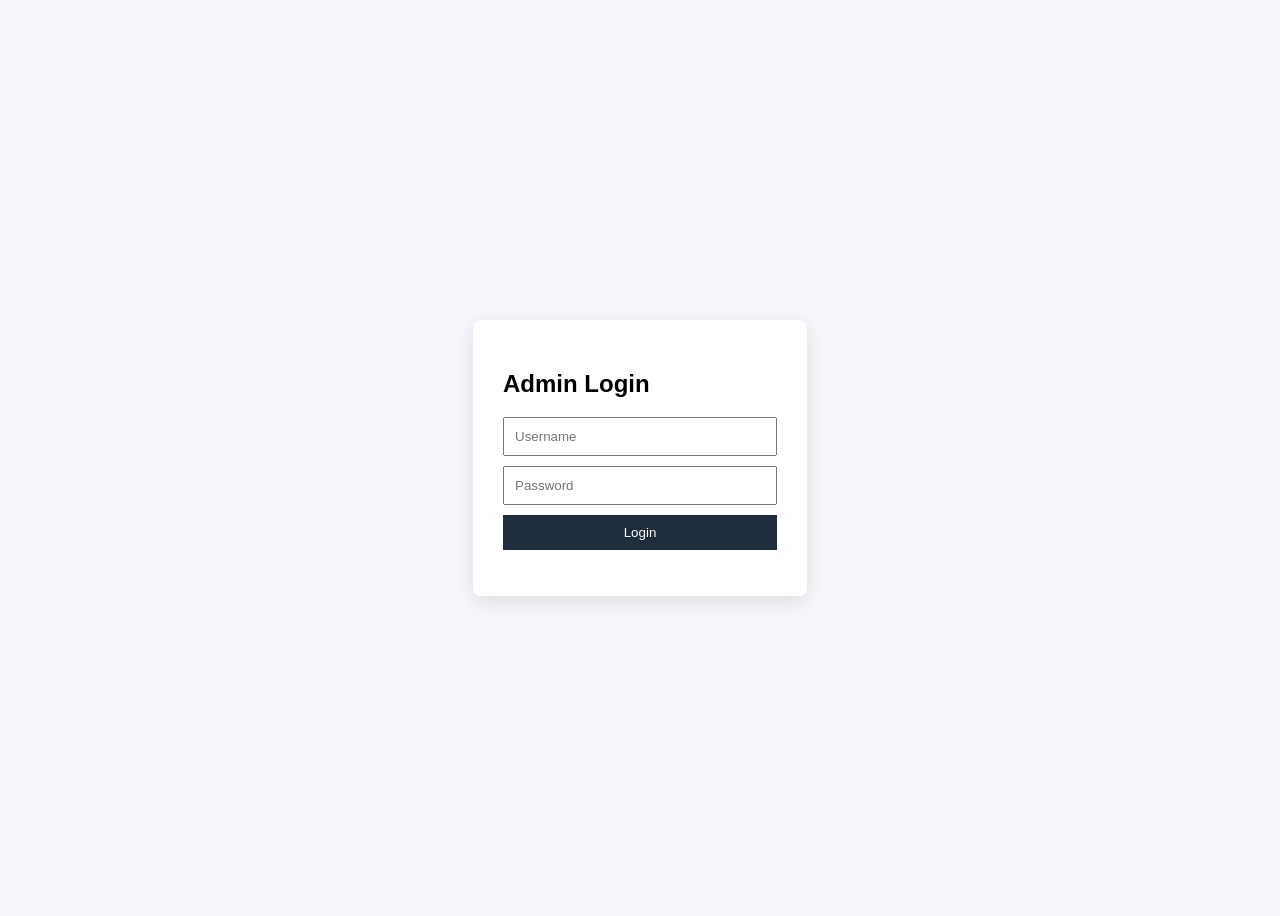
==== admin-login.html @ ad5e6159 "Add frontend" ====
<!DOCTYPE html>
<html>
<head>
<title>Admin Login</title>
<style>
body {
  font-family: Arial;
  display: flex;
  justify-content: center;
  align-items: center;
  height: 100vh;
  background: #f4f6f9;
}
.box {
  background: white;
  padding: 30px;
  border-radius: 8px;
  box-shadow: 0 5px 20px rgba(0,0,0,0.1);
}
input {
  display: block;
  width: 250px;
  margin: 10px 0;
  padding: 10px;
}
button {
  width: 100%;
  padding: 10px;
  background: #1f2d3d;
  color: white;
  border: none;
}
</style>
</head>

<body>

<div class="box">
<h2>Admin Login</h2>

<input id="username" placeholder="Username">
<input id="password" type="password" placeholder="Password">

<button onclick="login()">Login</button>

<p id="error" style="color:red"></p>
</div>

<script>

const API =
  window.location.hostname === "localhost"
    ? "http://localhost:5000"
    : "https://https://gio26-production.up.railway.app/api/contact";

async function login() {
  const username = document.getElementById("username").value;
  const password = document.getElementById("password").value;

  const res = await fetch(`${API}/api/auth/login`, {
    method: "POST",
    headers: {"Content-Type": "application/json"},
    body: JSON.stringify({ username, password })
  });

  const data = await res.json();

  if (res.ok) {
    localStorage.setItem("adminToken", data.token);
    window.location.href = "admin.html";
  } else {
    document.getElementById("error").innerText = data.message;
  }
}
</script>

</body>
</html>
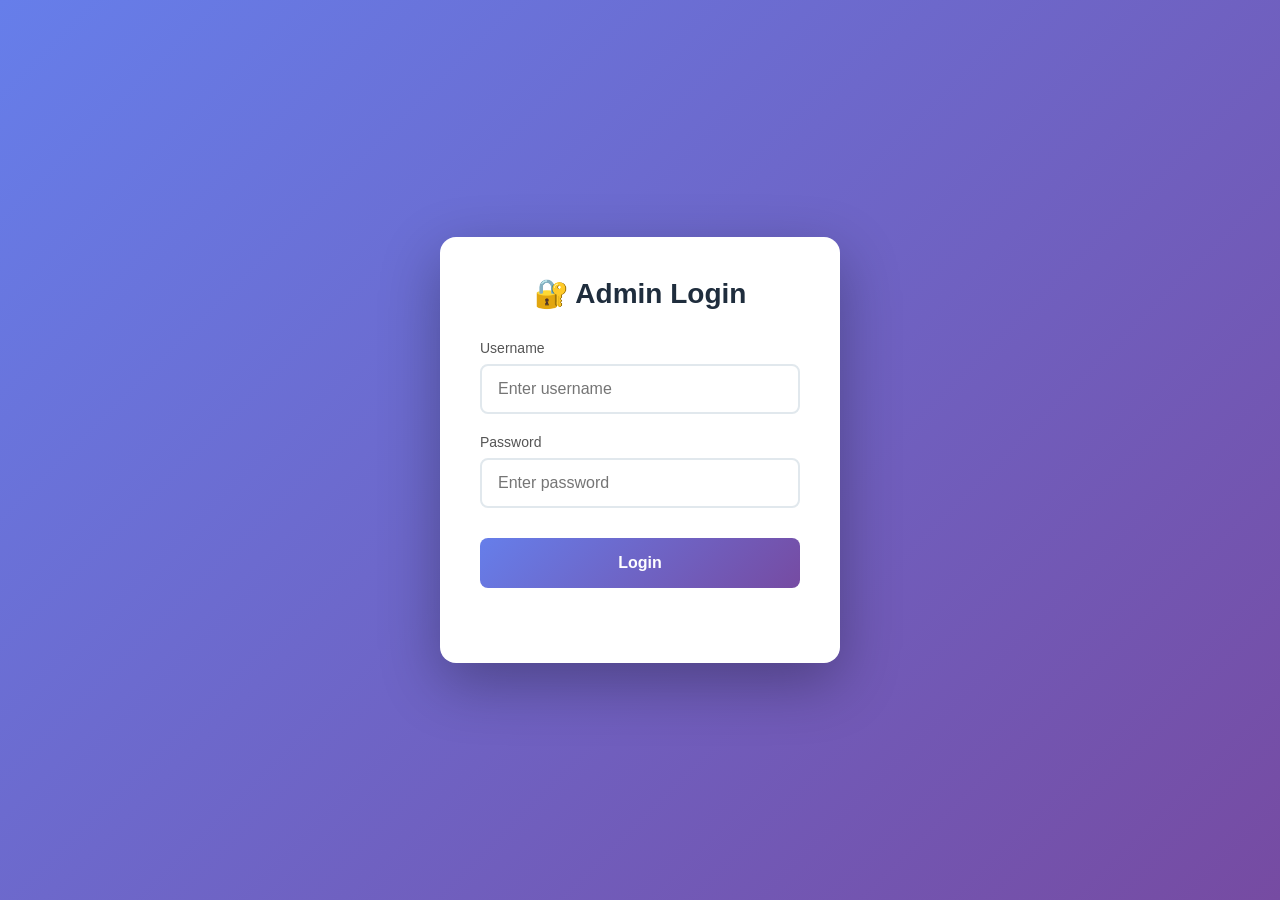
==== commit 96596cdb: "fix" ====
--- a/admin-login.html
+++ b/admin-login.html
@@ -1,34 +1,147 @@
 <!DOCTYPE html>
-<html>
+<html lang="en">
 <head>
+<meta charset="UTF-8">
+<meta name="viewport" content="width=device-width, initial-scale=1.0">
 <title>Admin Login</title>
 <style>
+* {
+  margin: 0;
+  padding: 0;
+  box-sizing: border-box;
+}
+
 body {
-  font-family: Arial;
+  font-family: -apple-system, BlinkMacSystemFont, 'Segoe UI', Roboto, Oxygen, Ubuntu, Cantarell, sans-serif;
   display: flex;
   justify-content: center;
   align-items: center;
-  height: 100vh;
-  background: #f4f6f9;
-}
+  min-height: 100vh;
+  background: linear-gradient(135deg, #667eea 0%, #764ba2 100%);
+  padding: 20px;
+}
+
 .box {
   background: white;
-  padding: 30px;
+  padding: 40px;
+  border-radius: 16px;
+  box-shadow: 0 20px 60px rgba(0,0,0,0.3);
+  width: 100%;
+  max-width: 400px;
+  animation: slideUp 0.5s ease;
+}
+
+@keyframes slideUp {
+  from {
+    opacity: 0;
+    transform: translateY(30px);
+  }
+  to {
+    opacity: 1;
+    transform: translateY(0);
+  }
+}
+
+h2 {
+  text-align: center;
+  color: #1f2d3d;
+  margin-bottom: 30px;
+  font-size: 28px;
+  font-weight: 600;
+}
+
+.input-group {
+  margin-bottom: 20px;
+}
+
+label {
+  display: block;
+  margin-bottom: 8px;
+  color: #555;
+  font-size: 14px;
+  font-weight: 500;
+}
+
+input {
+  width: 100%;
+  padding: 14px 16px;
+  border: 2px solid #e1e8ed;
   border-radius: 8px;
-  box-shadow: 0 5px 20px rgba(0,0,0,0.1);
-}
-input {
-  display: block;
-  width: 250px;
-  margin: 10px 0;
-  padding: 10px;
-}
+  font-size: 16px;
+  transition: all 0.3s ease;
+}
+
+input:focus {
+  outline: none;
+  border-color: #667eea;
+  box-shadow: 0 0 0 3px rgba(102, 126, 234, 0.1);
+}
+
 button {
   width: 100%;
-  padding: 10px;
-  background: #1f2d3d;
+  padding: 16px;
+  background: linear-gradient(135deg, #667eea 0%, #764ba2 100%);
   color: white;
   border: none;
+  border-radius: 8px;
+  font-size: 16px;
+  font-weight: 600;
+  cursor: pointer;
+  transition: transform 0.2s, box-shadow 0.2s;
+  margin-top: 10px;
+}
+
+button:hover {
+  transform: translateY(-2px);
+  box-shadow: 0 10px 20px rgba(102, 126, 234, 0.3);
+}
+
+button:active {
+  transform: translateY(0);
+}
+
+#error {
+  color: #e74c3c;
+  text-align: center;
+  margin-top: 15px;
+  font-size: 14px;
+  min-height: 20px;
+}
+
+/* Mobile adjustments */
+@media (max-width: 480px) {
+  body {
+    padding: 15px;
+  }
+  
+  .box {
+    padding: 30px 20px;
+  }
+  
+  h2 {
+    font-size: 24px;
+  }
+  
+  input, button {
+    padding: 14px;
+  }
+}
+
+/* Loading spinner */
+.loading {
+  display: inline-block;
+  width: 20px;
+  height: 20px;
+  border: 3px solid rgba(255,255,255,.3);
+  border-radius: 50%;
+  border-top-color: #fff;
+  animation: spin 1s ease-in-out infinite;
+  margin-left: 10px;
+  vertical-align: middle;
+}
+
+@keyframes spin {
+  to { transform: rotate(360deg); }
 }
 </style>
 </head>
@@ -36,42 +149,78 @@
 <body>
 
 <div class="box">
-<h2>Admin Login</h2>
-
-<input id="username" placeholder="Username">
-<input id="password" type="password" placeholder="Password">
-
-<button onclick="login()">Login</button>
-
-<p id="error" style="color:red"></p>
+  <h2>🔐 Admin Login</h2>
+  
+  <div class="input-group">
+    <label for="username">Username</label>
+    <input type="text" id="username" placeholder="Enter username" autocomplete="username">
+  </div>
+  
+  <div class="input-group">
+    <label for="password">Password</label>
+    <input type="password" id="password" placeholder="Enter password" autocomplete="current-password">
+  </div>
+
+  <button onclick="login()" id="loginBtn">
+    <span class="btn-text">Login</span>
+  </button>
+
+  <p id="error"></p>
 </div>
 
 <script>
-
-const API =
-  window.location.hostname === "localhost"
-    ? "http://localhost:5000"
-    : "https://https://gio26-production.up.railway.app/api/contact";
+const API = window.location.hostname === "localhost"
+  ? "http://localhost:5000"
+  : "https://gio26.onrender.com";
 
 async function login() {
   const username = document.getElementById("username").value;
   const password = document.getElementById("password").value;
-
-  const res = await fetch(`${API}/api/auth/login`, {
-    method: "POST",
-    headers: {"Content-Type": "application/json"},
-    body: JSON.stringify({ username, password })
-  });
-
-  const data = await res.json();
-
-  if (res.ok) {
-    localStorage.setItem("adminToken", data.token);
-    window.location.href = "admin.html";
-  } else {
-    document.getElementById("error").innerText = data.message;
-  }
-}
+  const errorEl = document.getElementById("error");
+  const btn = document.getElementById("loginBtn");
+  
+  // Clear previous error
+  errorEl.textContent = "";
+  
+  // Validation
+  if (!username || !password) {
+    errorEl.textContent = "Please enter both username and password";
+    return;
+  }
+  
+  // Show loading
+  btn.innerHTML = '<span class="loading"></span> Logging in...';
+  btn.disabled = true;
+
+  try {
+    const res = await fetch(`${API}/api/auth/login`, {
+      method: "POST",
+      headers: { "Content-Type": "application/json" },
+      body: JSON.stringify({ username, password })
+    });
+
+    const data = await res.json();
+
+    if (res.ok) {
+      localStorage.setItem("adminToken", data.token);
+      window.location.href = "admin.html";
+    } else {
+      errorEl.textContent = data.message || "Login failed";
+      btn.innerHTML = '<span class="btn-text">Login</span>';
+      btn.disabled = false;
+    }
+  } catch (error) {
+    console.error(error);
+    errorEl.textContent = "Network error. Please try again.";
+    btn.innerHTML = '<span class="btn-text">Login</span>';
+    btn.disabled = false;
+  }
+}
+
+// Allow Enter key to submit
+document.getElementById("password").addEventListener("keypress", function(e) {
+  if (e.key === "Enter") login();
+});
 </script>
 
 </body>
